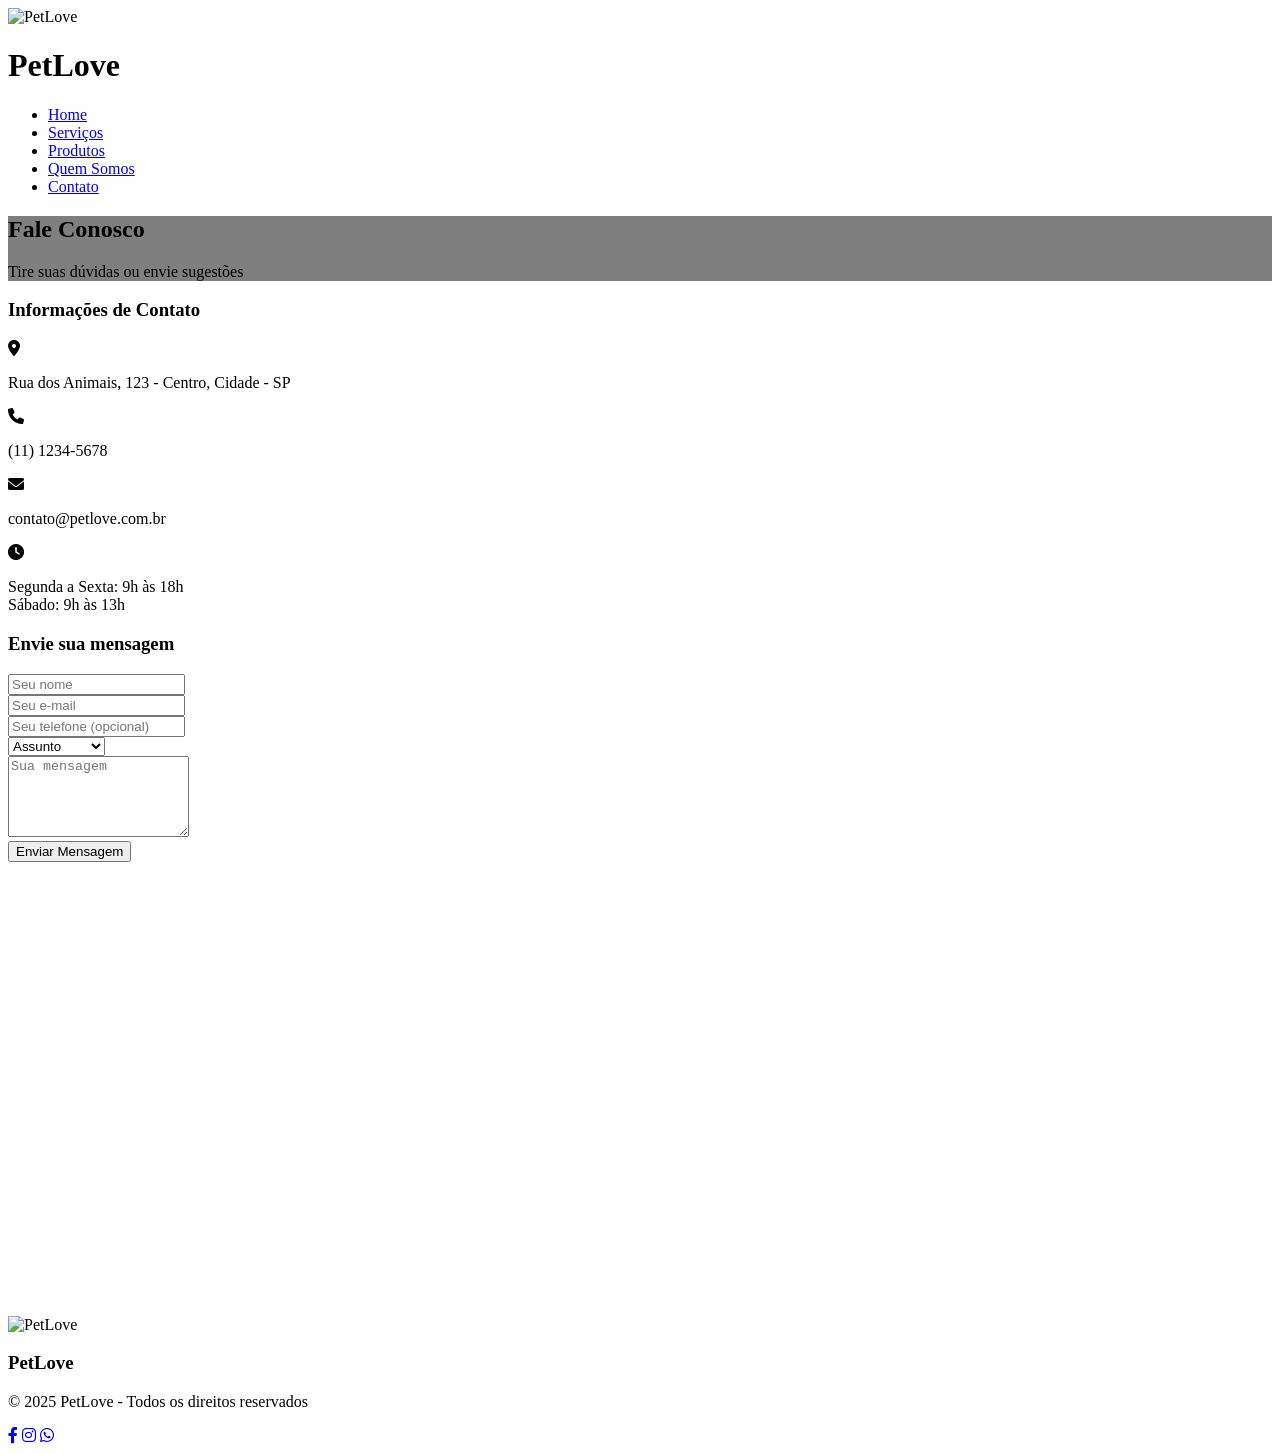
==== contato.html @ 18f43721 "Add files via upload" ====
<!DOCTYPE html>
<html lang="pt-BR">
<head>
    <meta charset="UTF-8">
    <meta name="viewport" content="width=device-width, initial-scale=1.0">
    <title>Contato - PetLove</title>
    <link rel="stylesheet" href="css/style.css">
    <link rel="stylesheet" href="https://cdnjs.cloudflare.com/ajax/libs/font-awesome/6.0.0-beta3/css/all.min.css">
</head>
<body>
    <header>
        <div class="container">
            <div class="logo">
                <img src="img/logo.png" alt="PetLove">
                <h1>Pet<span>Love</span></h1>
            </div>
            <nav class="menu">
                <ul>
                    <li><a href="index.html"> Home</a></li>
                    <li><a href="index.html#servicos">Serviços</a></li>
                    <li><a href="index.html#produtos">Produtos</a></li>
                    <li><a href="index.html#quem-somos">Quem Somos</a></li>
                    <li><a href="#" class="active">Contato</a></li>
                </ul>
            </nav>
        </div>
    </header>
    <!-- No banner principal -->
      <section class="banner" style="background-image: linear-gradient(rgba(0, 0, 0, 0.5), rgba(0, 0, 0, 0.5)), url('https://images.unsplash.com/photo-1586671267731-da2cf3ceeb80')">
        <div class="container">
            <h2>Fale Conosco</h2>
            <p>Tire suas dúvidas ou envie sugestões</p>
        </div>
    </section>

    <section class="contact">
        <div class="container">
            <div class="contact-container">
                <div class="contact-info" data-anime="fadeInLeft">
                    <h3>Informações de Contato</h3>
                    <div class="info-item">
                        <i class="fas fa-map-marker-alt"></i>
                        <p>Rua dos Animais, 123 - Centro, Cidade - SP</p>
                    </div>
                    <div class="info-item">
                        <i class="fas fa-phone"></i>
                        <p>(11) 1234-5678</p>
                    </div>
                    <div class="info-item">
                        <i class="fas fa-envelope"></i>
                        <p>contato@petlove.com.br</p>
                    </div>
                    <div class="info-item">
                        <i class="fas fa-clock"></i>
                        <p>Segunda a Sexta: 9h às 18h<br>Sábado: 9h às 13h</p>
                    </div>
                </div>

                <div class="contact-form" data-anime="fadeInRight">
                    <h3>Envie sua mensagem</h3>
                    <form id="contactForm">
                        <div class="form-group">
                            <input type="text" id="name" name="name" placeholder="Seu nome" required>
                        </div>
                        <div class="form-group">
                            <input type="email" id="email" name="email" placeholder="Seu e-mail" required>
                        </div>
                        <div class="form-group">
                            <input type="tel" id="phone" name="phone" placeholder="Seu telefone (opcional)">
                        </div>
                        <div class="form-group">
                            <select id="subject" name="subject" required>
                                <option value="" disabled selected>Assunto</option>
                                <option value="duvida">Dúvida</option>
                                <option value="sugestao">Sugestão</option>
                                <option value="reclamacao">Reclamação</option>
                                <option value="orcamento">Orçamento</option>
                            </select>
                        </div>
                        <div class="form-group">
                            <textarea id="message" name="message" rows="5" placeholder="Sua mensagem" required></textarea>
                        </div>
                        <button type="submit" class="btn">Enviar Mensagem</button>
                    </form>
                </div>
            </div>
        </div>
    </section>

    <section class="map">
        <iframe src="https://www.google.com/maps/embed?pb=!1m18!1m12!1m3!1d3657.0754267452926!2d-46.65342658440739!3d-23.565734367638952!2m3!1f0!2f0!3f0!3m2!1i1024!2i768!4f13.1!3m3!1m2!1s0x94ce59c8da0aa315%3A0xd59f9431f2c9776a!2sAv.%20Paulista%2C%20S%C3%A3o%20Paulo%20-%20SP!5e0!3m2!1spt-BR!2sbr!4v1623868808398!5m2!1spt-BR!2sbr" width="100%" height="450" style="border:0;" allowfullscreen="" loading="lazy"></iframe>
    </section>

    <footer>
        <div class="container">
            <div class="footer-info">
                <div class="footer-logo">
                    <img src="img/logo.png" alt="PetLove">
                    <h3>Pet<span>Love</span></h3>
                </div>
                <p>&copy; 2025 PetLove - Todos os direitos reservados</p>
            </div>
            <div class="social-links">
                <a href="#"><i class="fab fa-facebook-f"></i></a>
                <a href="#"><i class="fab fa-instagram"></i></a>
                <a href="#"><i class="fab fa-whatsapp"></i></a>
            </div>
        </div>
    </footer>

    <script src="js/scripts.js"></script>
    <script>
        // Validação do formulário
        document.getElementById('contactForm').addEventListener('submit', function(e) {
            e.preventDefault();
            
            // Simulação de envio
            const name = document.getElementById('name').value;
            alert(`Obrigado, ${name}! Sua mensagem foi enviada com sucesso. Entraremos em contato em breve.`);
            
            // Limpar formulário
            this.reset();
        });
    </script>
</body>
</html>
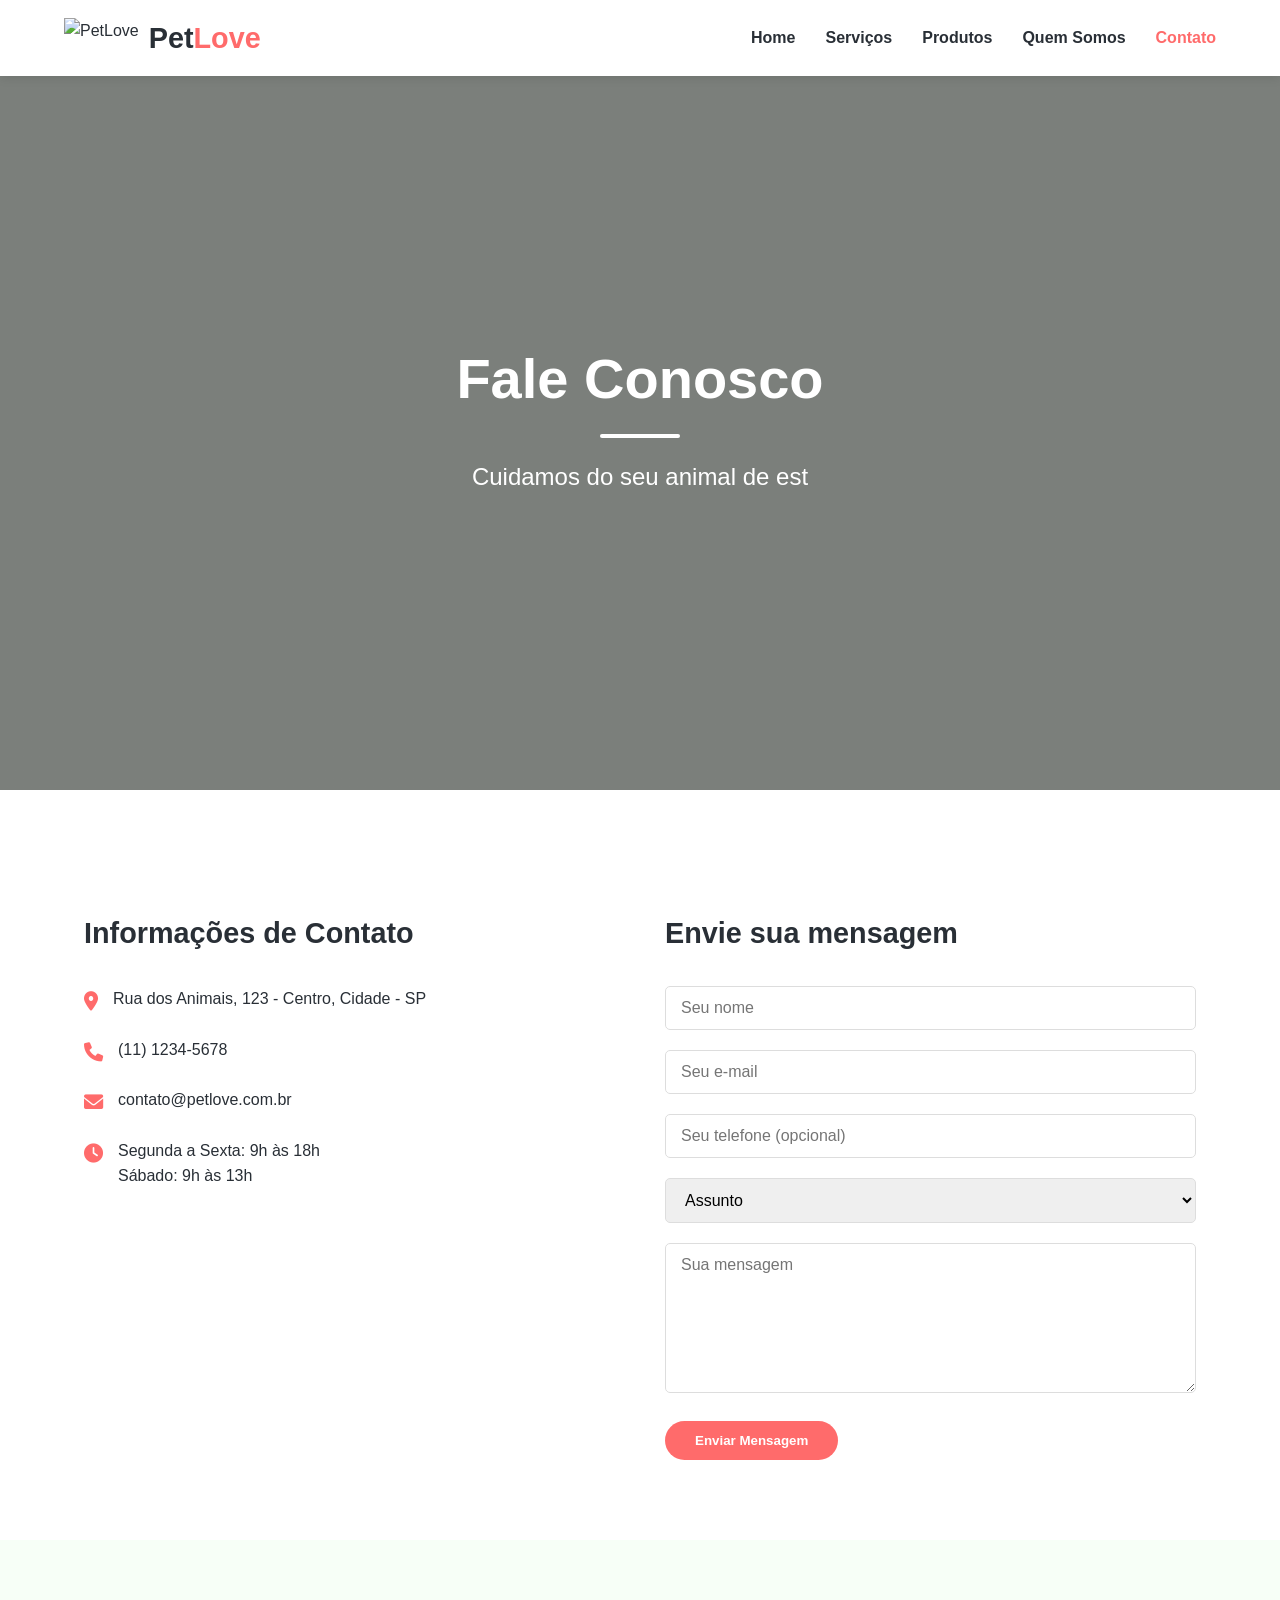
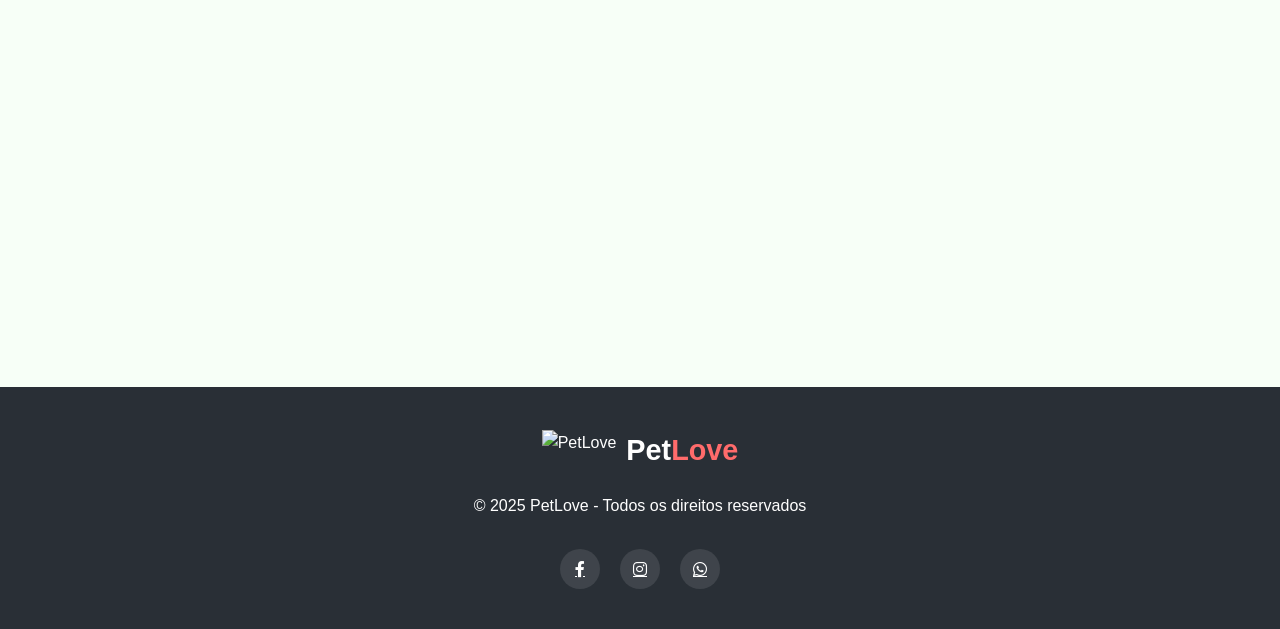
==== commit 3df6a864: "Add files via upload" ====
--- a/contato.html
+++ b/contato.html
@@ -4,7 +4,7 @@
     <meta charset="UTF-8">
     <meta name="viewport" content="width=device-width, initial-scale=1.0">
     <title>Contato - PetLove</title>
-    <link rel="stylesheet" href="css/style.css">
+    <link rel="stylesheet" href="style.css">
     <link rel="stylesheet" href="https://cdnjs.cloudflare.com/ajax/libs/font-awesome/6.0.0-beta3/css/all.min.css">
 </head>
 <body>
@@ -108,7 +108,7 @@
         </div>
     </footer>
 
-    <script src="js/scripts.js"></script>
+    <script src="scripts.js"></script>
     <script>
         // Validação do formulário
         document.getElementById('contactForm').addEventListener('submit', function(e) {
--- a/style.css
+++ b/style.css
@@ -0,0 +1,648 @@
+/* Reset e estilos globais */
+* {
+    margin: 0;
+    padding: 0;
+    box-sizing: border-box;
+    font-family: 'Segoe UI', Tahoma, Geneva, Verdana, sans-serif;
+}
+
+:root {
+    --primary-color: #ff6b6b;
+    --secondary-color: #4ecdc4;
+    --dark-color: #292f36;
+    --light-color: #f7fff7;
+    --accent-color: #ffd166;
+}
+
+body {
+    background-color: var(--light-color);
+    color: var(--dark-color);
+    line-height: 1.6;
+}
+
+.container {
+    width: 90%;
+    max-width: 1200px;
+    margin: 0 auto;
+    padding: 0 20px;
+}
+
+.btn {
+    display: inline-block;
+    background-color: var(--primary-color);
+    color: white;
+    padding: 12px 30px;
+    border-radius: 50px;
+    text-decoration: none;
+    font-weight: bold;
+    transition: all 0.3s ease;
+    border: none;
+    cursor: pointer;
+}
+
+.btn:hover {
+    background-color: #ff5252;
+    transform: translateY(-3px);
+    box-shadow: 0 10px 20px rgba(0, 0, 0, 0.1);
+}
+
+h2 {
+    font-size: 2.5rem;
+    margin-bottom: 2rem;
+    text-align: center;
+    color: var(--dark-color);
+    position: relative;
+}
+
+h2::after {
+    content: '';
+    display: block;
+    width: 80px;
+    height: 4px;
+    background: var(--primary-color);
+    margin: 10px auto;
+    border-radius: 2px;
+}
+
+/* Header */
+header {
+    background-color: white;
+    box-shadow: 0 2px 10px rgba(0, 0, 0, 0.1);
+    position: fixed;
+    width: 100%;
+    top: 0;
+    z-index: 1000;
+}
+
+header .container {
+    display: flex;
+    justify-content: space-between;
+    align-items: center;
+    padding: 15px 0;
+}
+
+.logo {
+    display: flex;
+    align-items: center;
+}
+
+.logo img {
+    height: 40px;
+    margin-right: 10px;
+}
+
+.logo h1 {
+    font-size: 1.8rem;
+    color: var(--dark-color);
+}
+
+.logo h1 span {
+    color: var(--primary-color);
+}
+
+/* Menu */
+.menu ul {
+    display: flex;
+    list-style: none;
+}
+
+.menu li {
+    margin-left: 30px;
+}
+
+.menu a {
+    text-decoration: none;
+    color: var(--dark-color);
+    font-weight: 600;
+    transition: color 0.3s;
+    position: relative;
+    padding: 5px 0;
+}
+
+.menu a::after {
+    content: '';
+    position: absolute;
+    bottom: 0;
+    left: 0;
+    width: 0;
+    height: 2px;
+    background-color: var(--primary-color);
+    transition: width 0.3s;
+}
+
+.menu a:hover::after {
+    width: 100%;
+}
+
+.menu a.active {
+    color: var(--primary-color);
+}
+
+/* Banner */
+.banner {
+    background: linear-gradient(rgba(0, 0, 0, 0.5), rgba(0, 0, 0, 0.5)), url('../img/banner.jpg') no-repeat center center/cover;
+    height: 80vh;
+    display: flex;
+    align-items: center;
+    text-align: center;
+    color: white;
+    margin-top: 70px;
+}
+
+.banner h2 {
+    font-size: 3.5rem;
+    color: white;
+    margin-bottom: 20px;
+}
+
+.banner h2::after {
+    background: white;
+}
+
+.banner p {
+    font-size: 1.5rem;
+    margin-bottom: 30px;
+}
+
+/* Serviços */
+.services {
+    padding: 80px 0;
+    background-color: white;
+}
+
+.services-grid {
+    display: grid;
+    grid-template-columns: repeat(auto-fit, minmax(300px, 1fr));
+    gap: 30px;
+    margin-top: 40px;
+}
+
+.service-item {
+    background-color: var(--light-color);
+    padding: 40px 30px;
+    border-radius: 10px;
+    text-align: center;
+    transition: transform 0.3s, box-shadow 0.3s;
+    box-shadow: 0 5px 15px rgba(0, 0, 0, 0.05);
+}
+
+.service-item:hover {
+    transform: translateY(-10px);
+    box-shadow: 0 15px 30px rgba(0, 0, 0, 0.1);
+}
+
+.service-item i {
+    font-size: 3rem;
+    color: var(--primary-color);
+    margin-bottom: 20px;
+}
+
+.service-item h3 {
+    font-size: 1.5rem;
+    margin-bottom: 15px;
+}
+
+/* Produtos */
+.products {
+    padding: 80px 0;
+    background-color: #f9f9f9;
+}
+
+.product-categories {
+    display: flex;
+    justify-content: center;
+    flex-wrap: wrap;
+    gap: 40px;
+    margin-top: 40px;
+}
+
+.category {
+    background-color: white;
+    padding: 30px;
+    border-radius: 10px;
+    text-align: center;
+    width: 200px;
+    transition: all 0.3s;
+    box-shadow: 0 5px 15px rgba(0, 0, 0, 0.05);
+}
+
+.category:hover {
+    transform: scale(1.05);
+    box-shadow: 0 10px 25px rgba(0, 0, 0, 0.1);
+}
+
+.category img {
+    width: 80px;
+    height: 80px;
+    margin-bottom: 20px;
+}
+
+/* Quem Somos */
+.about {
+    padding: 80px 0;
+    background-color: white;
+}
+
+.about-content {
+    display: flex;
+    align-items: center;
+    gap: 50px;
+    margin-top: 40px;
+}
+
+.about-text {
+    flex: 1;
+}
+
+.about-text p {
+    margin-bottom: 20px;
+    font-size: 1.1rem;
+}
+
+.about-image {
+    flex: 1;
+}
+
+.about-image img {
+    width: 100%;
+    border-radius: 10px;
+    box-shadow: 0 10px 30px rgba(0, 0, 0, 0.1);
+}
+
+/* Footer */
+footer {
+    background-color: var(--dark-color);
+    color: white;
+    padding: 40px 0;
+}
+
+.footer-info {
+    display: flex;
+    flex-direction: column;
+    align-items: center;
+    margin-bottom: 30px;
+}
+
+.footer-logo {
+    display: flex;
+    align-items: center;
+    margin-bottom: 20px;
+}
+
+.footer-logo img {
+    height: 40px;
+    margin-right: 10px;
+}
+
+.footer-logo h3 {
+    font-size: 1.8rem;
+    color: white;
+}
+
+.footer-logo h3 span {
+    color: var(--primary-color);
+}
+
+.social-links {
+    display: flex;
+    justify-content: center;
+    gap: 20px;
+}
+
+.social-links a {
+    display: flex;
+    align-items: center;
+    justify-content: center;
+    width: 40px;
+    height: 40px;
+    background-color: rgba(255, 255, 255, 0.1);
+    border-radius: 50%;
+    color: white;
+    transition: all 0.3s;
+}
+
+.social-links a:hover {
+    background-color: var(--primary-color);
+    transform: translateY(-3px);
+}
+
+/* Animações */
+[data-anime] {
+    opacity: 0;
+    transition: all 0.8s;
+}
+
+[data-anime="fadeIn"] {
+    transform: translate3d(0, 50px, 0);
+}
+
+[data-anime="fadeInLeft"] {
+    transform: translate3d(-50px, 0, 0);
+}
+
+[data-anime="fadeInRight"] {
+    transform: translate3d(50px, 0, 0);
+}
+
+[data-anime="slideUp"] {
+    transform: translate3d(0, 100px, 0);
+}
+
+.animate {
+    opacity: 1;
+    transform: translate3d(0, 0, 0);
+}
+
+/* Responsivo */
+@media (max-width: 768px) {
+    header .container {
+        flex-direction: column;
+    }
+
+    .menu ul {
+        margin-top: 20px;
+    }
+
+    .menu li {
+        margin-left: 15px;
+        margin-right: 15px;
+    }
+
+    .banner h2 {
+        font-size: 2.5rem;
+    }
+
+    .banner p {
+        font-size: 1.2rem;
+    }
+
+    .about-content {
+        flex-direction: column;
+    }
+}
+/* Estilos para o menu responsivo */
+.menu-toggle {
+    display: none;
+    font-size: 2.5rem; /* Tamanho do ícone */
+    cursor: pointer;
+    position: absolute;
+    left: 20px; /* Colocamos no canto esquerdo */
+    top: 15px;
+    color: var(--primary-color);
+    z-index: 9999;
+}
+
+@media (max-width: 768px) {
+    .menu ul {
+        display: none;
+        flex-direction: column;
+        background-color: white;
+        position: absolute;
+        top: 60px;
+        left: 0;
+        width: 100%;
+        box-shadow: 0 5px 10px rgba(0, 0, 0, 0.1);
+        padding: 10px 0;
+        margin: 0;
+    }
+
+    .menu ul.active {
+        display: flex;
+    }
+
+    .menu li {
+        text-align: left; /* Alinha os itens à esquerda */
+        padding: 10px 20px; /* Reduzimos o espaçamento */
+        width: 100%;
+        border-bottom: 1px solid #ddd; /* Linha de separação entre os itens */
+    }
+
+    .menu li:last-child {
+        border-bottom: none; /* Remove a linha no último item */
+    }
+
+    .menu a {
+        color: var(--dark-color); /* Cor do texto */
+        font-size: 1rem; /* Reduzimos o tamanho da fonte */
+        text-decoration: none;
+        display: block;
+        padding: 10px 20px; /* Ajuste no padding */
+        transition: color 0.3s ease;
+    }
+
+    .menu a:hover {
+        color: var(--primary-color); /* Destaque de cor ao passar o mouse */
+    }
+
+    /* Destaque para o item ativo */
+    .menu a.active {
+        color: var(--primary-color); /* Cor para o item ativo */
+        border-bottom: 2px solid var(--primary-color); /* Borda abaixo do item ativo */
+    }
+
+    .menu-toggle {
+        display: block;
+    }
+}
+
+
+/* Contato */
+.contact-banner {
+    background: linear-gradient(rgba(0, 0, 0, 0.5), rgba(0, 0, 0, 0.5)), url('../img/banner.jpg') no-repeat center center/cover;
+    height: 40vh;
+    display: flex;
+    align-items: center;
+    text-align: center;
+    color: white;
+    margin-top: 70px;
+}
+
+.contact-banner h2 {
+    font-size: 3rem;
+    color: white;
+    margin-bottom: 20px;
+}
+
+.contact-banner h2::after {
+    background: white;
+}
+
+.contact {
+    padding: 80px 0;
+    background-color: white;
+}
+
+.contact-container {
+    display: flex;
+    gap: 50px;
+    margin-top: 40px;
+}
+
+.contact-info, .contact-form {
+    flex: 1;
+}
+
+.contact-info h3, .contact-form h3 {
+    font-size: 1.8rem;
+    margin-bottom: 30px;
+    color: var(--dark-color);
+}
+
+.info-item {
+    display: flex;
+    align-items: flex-start;
+    margin-bottom: 25px;
+}
+
+.info-item i {
+    font-size: 1.2rem;
+    color: var(--primary-color);
+    margin-right: 15px;
+    margin-top: 5px;
+}
+
+.form-group {
+    margin-bottom: 20px;
+}
+
+.form-group input,
+.form-group select,
+.form-group textarea {
+    width: 100%;
+    padding: 12px 15px;
+    border: 1px solid #ddd;
+    border-radius: 5px;
+    font-size: 1rem;
+    transition: all 0.3s;
+}
+
+.form-group input:focus,
+.form-group select:focus,
+.form-group textarea:focus {
+    border-color: var(--primary-color);
+    outline: none;
+    box-shadow: 0 0 0 2px rgba(255, 107, 107, 0.2);
+}
+
+.form-group textarea {
+    resize: vertical;
+    min-height: 150px;
+}
+
+.map {
+    margin-bottom: -10px;
+}
+
+/* Responsivo */
+@media (max-width: 768px) {
+    .contact-container {
+        flex-direction: column;
+    }
+    
+    .contact-banner {
+        height: 30vh;
+    }
+    
+    .contact-banner h2 {
+        font-size: 2rem;
+    }
+}
+
+/* Estilos do Carrossel */
+.banner {
+    position: relative;
+    height: 80vh;
+    margin-top: 70px;
+    overflow: hidden;
+}
+
+.carousel-container {
+    position: relative;
+    width: 100%;
+    height: 100%;
+}
+
+.carousel-slide {
+    display: flex;
+    width: 100%;
+    height: 100%;
+}
+
+.slide {
+    min-width: 100%;
+    height: 100%;
+    transition: transform 0.5s ease;
+    background-size: cover;
+    background-position: center;
+    display: flex;
+    align-items: center;
+    text-align: center;
+    color: white;
+}
+
+.slide .container {
+    width: 100%;
+}
+
+.carousel-btn {
+    position: absolute;
+    top: 50%;
+    transform: translateY(-50%);
+    background: rgba(255, 255, 255, 0.3);
+    color: white;
+    border: none;
+    padding: 15px;
+    cursor: pointer;
+    font-size: 1.5rem;
+    border-radius: 50%;
+    width: 50px;
+    height: 50px;
+    display: flex;
+    align-items: center;
+    justify-content: center;
+    z-index: 10;
+    transition: all 0.3s;
+}
+
+.carousel-btn:hover {
+    background: rgba(255, 255, 255, 0.5);
+}
+
+.prev-btn {
+    left: 20px;
+}
+
+.next-btn {
+    right: 20px;
+}
+
+/* Indicadores (opcional) */
+.carousel-indicators {
+    position: absolute;
+    bottom: 20px;
+    left: 50%;
+    transform: translateX(-50%);
+    display: flex;
+    gap: 10px;
+}
+
+.indicator {
+    width: 12px;
+    height: 12px;
+    border-radius: 50%;
+    background: rgba(255, 255, 255, 0.5);
+    cursor: pointer;
+}
+
+.indicator.active {
+    background: white;
+}
+.menu a {
+    display: flex;
+    align-items: center;
+}
+
+.menu a i {
+    margin-right: 8px; /* Adiciona espaço entre o ícone e o nome */
+}
+
